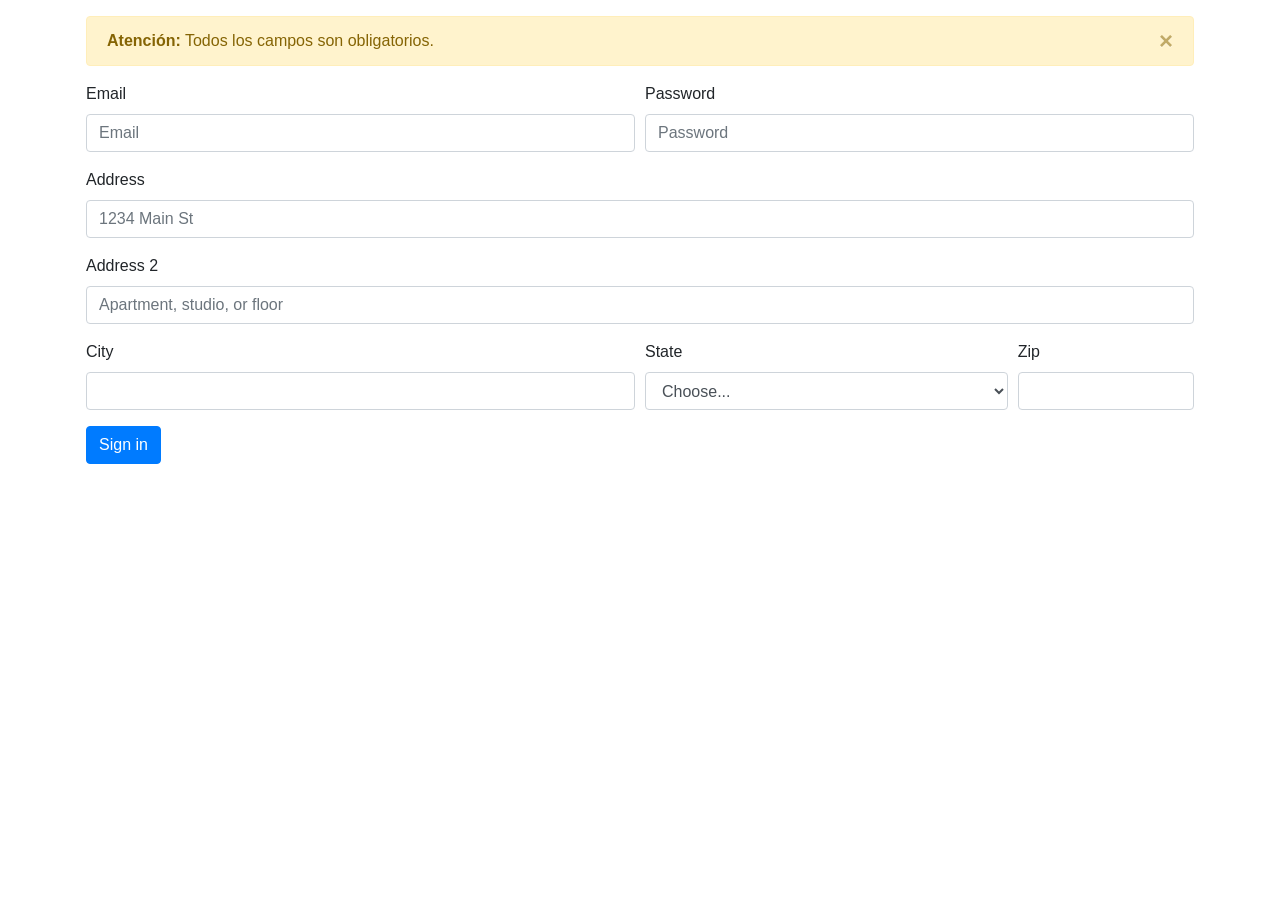
==== index.html @ d56a20a8 "Avances" ====
<!DOCTYPE html>
<html lang="es">
    <head>
        <!-- Bootstrap CSS -->
        <link href="assets/bootstrap/css/bootstrap.min.css" type="text/css" rel="stylesheet">
        <!-- Main CSS File -->
        <link href="assets/css/styles.css" type="text/css" rel="stylesheet">
        <!-- Charset definition -->
        <meta charset="UTF-8">
        <meta name="viewport" content="width=device-width, initial-scale=1.0">
        <!-- HTML page title -->
        <title>Miguel Estrada Murillo</title>
    </head>
    <body>
        <!-- Header of the page -->
        <header>
        </header>
        <!-- Content of the page -->
        <main class="mb-4"> 
            <section>
                <div class="container p-3">
                    <div class="alert alert-warning alert-dismissible fade show" role="alert">
                        <strong>Atención:</strong> Todos los campos son obligatorios.
                        <button type="button" class="close" data-dismiss="alert">
                            &times;
                        </button>
                    </div>
                    <form>
                        <div class="form-row">
                            <div class="form-group col-md-6">
                            <label for="inputEmail4">Email</label>
                            <input type="email" class="form-control" id="inputEmail4" placeholder="Email" required>
                            </div>
                            <div class="form-group col-md-6">
                            <label for="inputPassword4">Password</label>
                            <input type="password" class="form-control" id="inputPassword4" placeholder="Password">
                            </div>
                        </div>
                        <div class="form-group">
                            <label for="inputAddress">Address</label>
                            <input type="text" class="form-control" id="inputAddress" placeholder="1234 Main St" required>
                        </div>
                        <div class="form-group">
                            <label for="inputAddress2">Address 2</label>
                            <input type="text" class="form-control" id="inputAddress2" placeholder="Apartment, studio, or floor" required>
                        </div>
                        <div class="form-row">
                            <div class="form-group col-md-6">
                            <label for="inputCity">City</label>
                            <input type="text" class="form-control" id="inputCity" required>
                            </div>
                            <div class="form-group col-md-4">
                            <label for="inputState">State</label>
                            <select id="inputState" class="form-control" required>
                                <option selected>Choose...</option>
                                <option>...</option>
                            </select>
                            </div>
                            <div class="form-group col-md-2">
                            <label for="inputZip">Zip</label>
                            <input type="text" class="form-control" id="inputZip" required>
                            </div>
                        </div>
                        <button type="submit" class="btn btn-primary">Sign in</button>
                    </form>
                </div>
            </section>     
        </main>
        <!-- Footer of the page -->
        <footer>
        </footer>
        <script src="assets/jquery/jquery-4.0.0.min.js"></script>
        <script src="assets/bootstrap/js/bootstrap.bundle.min.js"></script>
    </body>
</html>
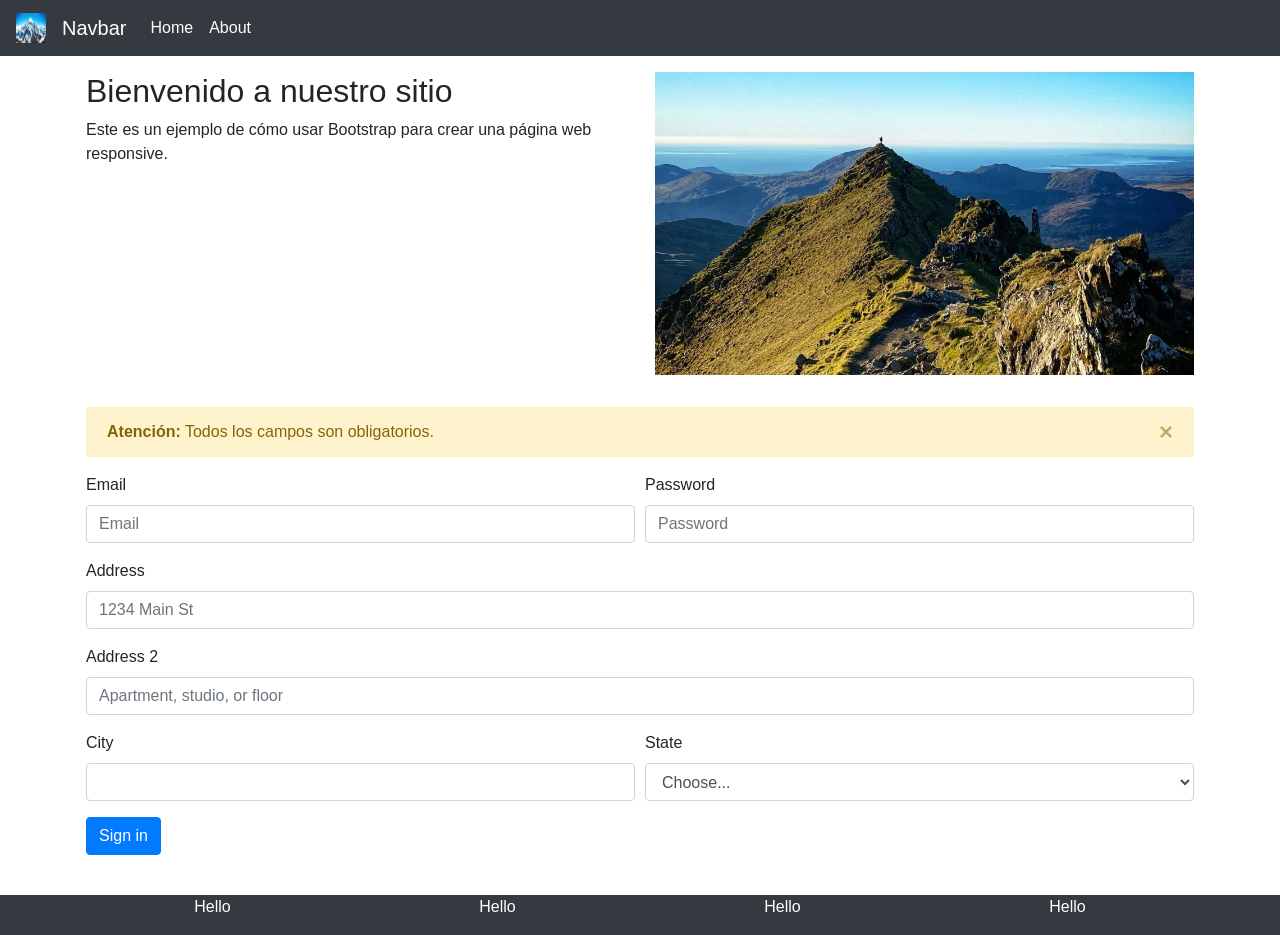
==== commit 9d5cfeb3: "Saving changes" ====
--- a/index.html
+++ b/index.html
@@ -14,9 +14,43 @@
     <body>
         <!-- Header of the page -->
         <header>
+            <nav class="navbar navbar-expand-lg navbar-dark bg-dark">
+                <a class="navbar-brand" href="#">
+                    <img src="assets/img/logo.jpg" width="30" height="30" class="d-inline-block align-top" alt="Logo">
+                </a>
+                <a class="navbar-brand" href="#">Navbar</a>
+
+                <button class="navbar-toggler" type="button" data-toggle="collapse" data-target="#navbarSupportedContent">
+                    <span class="navbar-toggler-icon"></span>
+                </button>
+
+                <div class="collapse navbar-collapse" id="navbarSupportedContent">
+                    <ul class="navbar-nav mr-auto">
+                        <li class="nav-item active">
+                            <a class="nav-link" href="index.html">Home</a>
+                        </li>
+                        <li class="nav-item active">
+                            <a class="nav-link" href="about.html">About</a>
+                        </li>
+                    </ul>
+                </div>
+            </nav>
         </header>
         <!-- Content of the page -->
         <main class="mb-4"> 
+            <section>
+                <div class="container p-3">
+                    <div class="row">
+                        <div class="col-md-6">
+                            <h2>Bienvenido a nuestro sitio</h2>
+                            <p>Este es un ejemplo de cómo usar Bootstrap para crear una página web responsive.</p>
+                        </div>
+                        <div class="col-md-6">
+                            <img src="assets/img/index.jpg" class="img-fluid"/>
+                        </div>
+                    </div>
+                </div>
+            </section>
             <section>
                 <div class="container p-3">
                     <div class="alert alert-warning alert-dismissible fade show" role="alert">
@@ -49,16 +83,12 @@
                             <label for="inputCity">City</label>
                             <input type="text" class="form-control" id="inputCity" required>
                             </div>
-                            <div class="form-group col-md-4">
+                            <div class="form-group col-md-6">
                             <label for="inputState">State</label>
                             <select id="inputState" class="form-control" required>
                                 <option selected>Choose...</option>
                                 <option>...</option>
                             </select>
-                            </div>
-                            <div class="form-group col-md-2">
-                            <label for="inputZip">Zip</label>
-                            <input type="text" class="form-control" id="inputZip" required>
                             </div>
                         </div>
                         <button type="submit" class="btn btn-primary">Sign in</button>
@@ -68,8 +98,29 @@
         </main>
         <!-- Footer of the page -->
         <footer>
+            <section class="bg-dark text-white">
+                <div class="container">
+                    <div class="row d-flex align-items-center justify-content-center text-center">
+                        <div class="col-md-3">
+                            <p>Hello</p>
+                        </div>
+                        <div class="col-md-3">
+                            <p>Hello</p>
+                        </div>
+                        <div class="col-md-3">
+                            <p>Hello</p>
+                        </div>
+                        <div class="col-md-3">
+                            <p>Hello</p>
+                        </div>
+                    </div>
+                </div>
+            </section>
         </footer>
-        <script src="assets/jquery/jquery-4.0.0.min.js"></script>
-        <script src="assets/bootstrap/js/bootstrap.bundle.min.js"></script>
+<!-- jQuery correcto -->
+<script src="assets/jquery/jquery-3.5.1.slim.min.js"></script>
+
+<!-- Bootstrap bundle (incluye Popper) -->
+<script src="assets/bootstrap/js/bootstrap.bundle.min.js"></script>
     </body>
 </html>
--- a/assets/css/styles.css
+++ b/assets/css/styles.css
@@ -0,0 +1,18 @@
+html, body {
+    height: 100%;
+    margin: 0;
+}
+
+body {
+    display: flex;
+    flex-direction: column;
+}
+
+main {
+    flex: 1; /* Empuja el footer hacia abajo */
+}
+
+header a {
+    color: white;
+    text-decoration: none;
+}
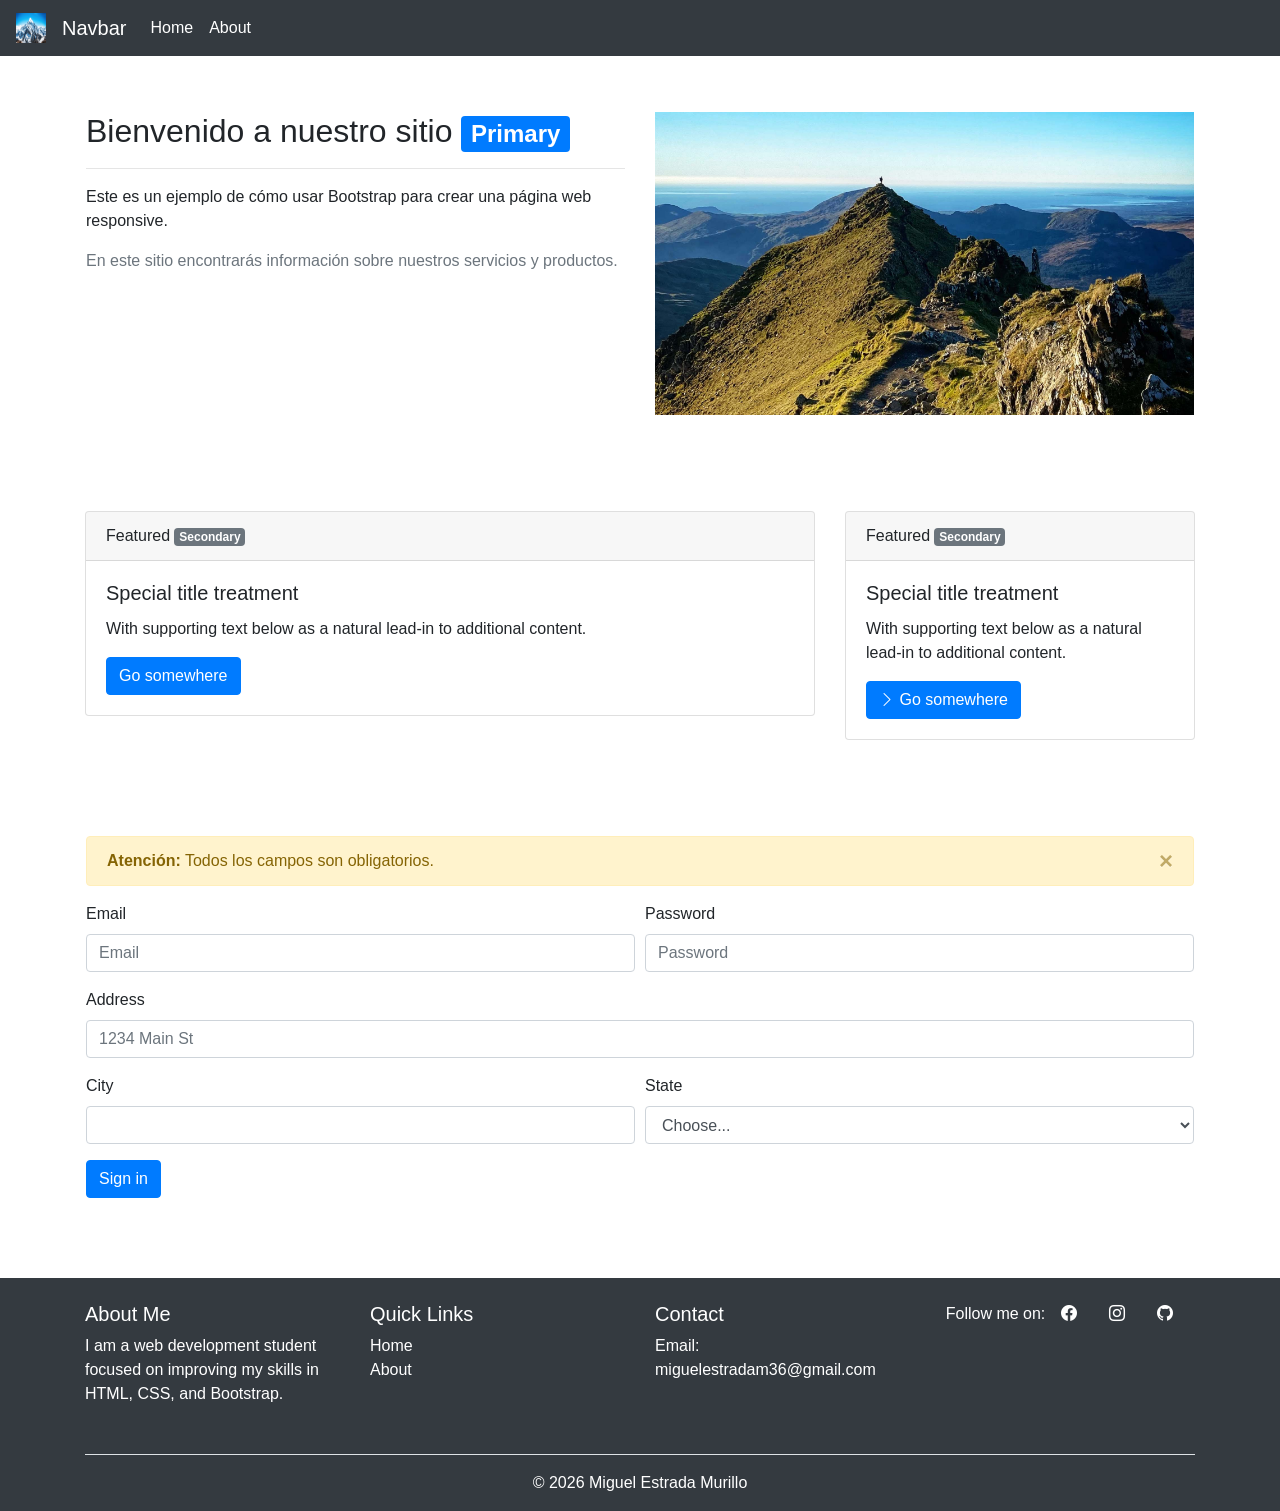
==== commit e4418302: "Avances" ====
--- a/index.html
+++ b/index.html
@@ -3,6 +3,7 @@
     <head>
         <!-- Bootstrap CSS -->
         <link href="assets/bootstrap/css/bootstrap.min.css" type="text/css" rel="stylesheet">
+        <link href="assets/bootstrap/icons/bootstrap-icons.min.css" type="text/css" rel="stylesheet">
         <!-- Main CSS File -->
         <link href="assets/css/styles.css" type="text/css" rel="stylesheet">
         <!-- Charset definition -->
@@ -37,16 +38,48 @@
             </nav>
         </header>
         <!-- Content of the page -->
-        <main class="mb-4"> 
+        <main class="mb-4">
             <section>
                 <div class="container p-3">
                     <div class="row">
                         <div class="col-md-6">
-                            <h2>Bienvenido a nuestro sitio</h2>
+                            <h2>Bienvenido a nuestro sitio <span class="badge badge-primary">Primary</span></h2>
+                            <hr/>
                             <p>Este es un ejemplo de cómo usar Bootstrap para crear una página web responsive.</p>
+                            <p class="text-muted">En este sitio encontrarás información sobre nuestros servicios y productos.</p>
                         </div>
                         <div class="col-md-6">
                             <img src="assets/img/index.jpg" class="img-fluid"/>
+                        </div>
+                    </div>
+                </div>
+            </section> 
+            <section>
+                <div class="container">
+                    <div class="row">
+                        <div class="col-md-8">
+                            <div class="card">
+                                <div class="card-header">
+                                    Featured <span class="badge badge-secondary">Secondary</span>
+                                </div>
+                                <div class="card-body">
+                                    <h5 class="card-title">Special title treatment</h5>
+                                    <p class="card-text">With supporting text below as a natural lead-in to additional content.</p>
+                                    <a href="#" class="btn btn-primary">Go somewhere</a>
+                                </div>
+                            </div>
+                        </div>
+                        <div class="col-md-4">
+                            <div class="card">
+                                <div class="card-header">
+                                    Featured <span class="badge badge-secondary">Secondary</span>
+                                </div>
+                                <div class="card-body">
+                                    <h5 class="card-title">Special title treatment</h5>
+                                    <p class="card-text">With supporting text below as a natural lead-in to additional content.</p>
+                                    <a href="#" class="btn btn-primary"><i class="bi bi-chevron-right"></i> Go somewhere</a>
+                                </div>
+                            </div>
                         </div>
                     </div>
                 </div>
@@ -74,10 +107,6 @@
                             <label for="inputAddress">Address</label>
                             <input type="text" class="form-control" id="inputAddress" placeholder="1234 Main St" required>
                         </div>
-                        <div class="form-group">
-                            <label for="inputAddress2">Address 2</label>
-                            <input type="text" class="form-control" id="inputAddress2" placeholder="Apartment, studio, or floor" required>
-                        </div>
                         <div class="form-row">
                             <div class="form-group col-md-6">
                             <label for="inputCity">City</label>
@@ -98,29 +127,56 @@
         </main>
         <!-- Footer of the page -->
         <footer>
-            <section class="bg-dark text-white">
+            <section class="bg-dark text-white pt-4 pb-3">
                 <div class="container">
-                    <div class="row d-flex align-items-center justify-content-center text-center">
-                        <div class="col-md-3">
-                            <p>Hello</p>
+                    <div class="row text-center text-md-left">
+
+                        <!-- About -->
+                        <div class="col-md-3 mb-3">
+                            <h5>About Me</h5>
+                            <p>
+                                I am a web development student focused on improving my skills in HTML, CSS, and Bootstrap.
+                            </p>
                         </div>
-                        <div class="col-md-3">
-                            <p>Hello</p>
+
+                        <!-- Links -->
+                        <div class="col-md-3 mb-3">
+                            <h5>Quick Links</h5>
+                            <ul class="list-unstyled">
+                                <li><a href="index.html" class="text-white">Home</a></li>
+                                <li><a href="about.html" class="text-white">About</a></li>
+                            </ul>
                         </div>
-                        <div class="col-md-3">
-                            <p>Hello</p>
+
+                        <!-- Contact -->
+                        <div class="col-md-3 mb-3">
+                            <h5>Contact</h5>
+                            <p>Email: miguelestradam36@gmail.com</p>
                         </div>
-                        <div class="col-md-3">
-                            <p>Hello</p>
+
+                        <!-- Social -->
+                        <div class="col-md-3 mb-3">
+                                <div class="d-flex justify-content-center">
+                                    <p>Follow me on:</p>
+                                    <a href="#" class="text-white mx-3"><i class="bi bi-facebook"></i></a>
+                                    <a href="#" class="text-white mx-3"><i class="bi bi-instagram"></i></a>
+                                    <a href="#" class="text-white mx-3"><i class="bi bi-github"></i></a>
+                                </div>
                         </div>
+
+                    </div>
+
+                    <!-- Bottom line -->
+                    <div class="text-center mt-3 border-top pt-3">
+                        <p class="mb-0">© 2026 Miguel Estrada Murillo</p>
                     </div>
                 </div>
             </section>
         </footer>
-<!-- jQuery correcto -->
-<script src="assets/jquery/jquery-3.5.1.slim.min.js"></script>
+        <!-- jQuery correcto -->
+        <script src="assets/jquery/jquery-3.5.1.slim.min.js"></script>
 
-<!-- Bootstrap bundle (incluye Popper) -->
-<script src="assets/bootstrap/js/bootstrap.bundle.min.js"></script>
+        <!-- Bootstrap bundle (incluye Popper) -->
+        <script src="assets/bootstrap/js/bootstrap.bundle.min.js"></script>
     </body>
 </html>
--- a/assets/css/styles.css
+++ b/assets/css/styles.css
@@ -12,7 +12,12 @@
     flex: 1; /* Empuja el footer hacia abajo */
 }
 
+main section{
+    padding-top: 40px;
+    padding-bottom: 40px;
+}
+
 header a {
     color: white;
     text-decoration: none;
-}+}
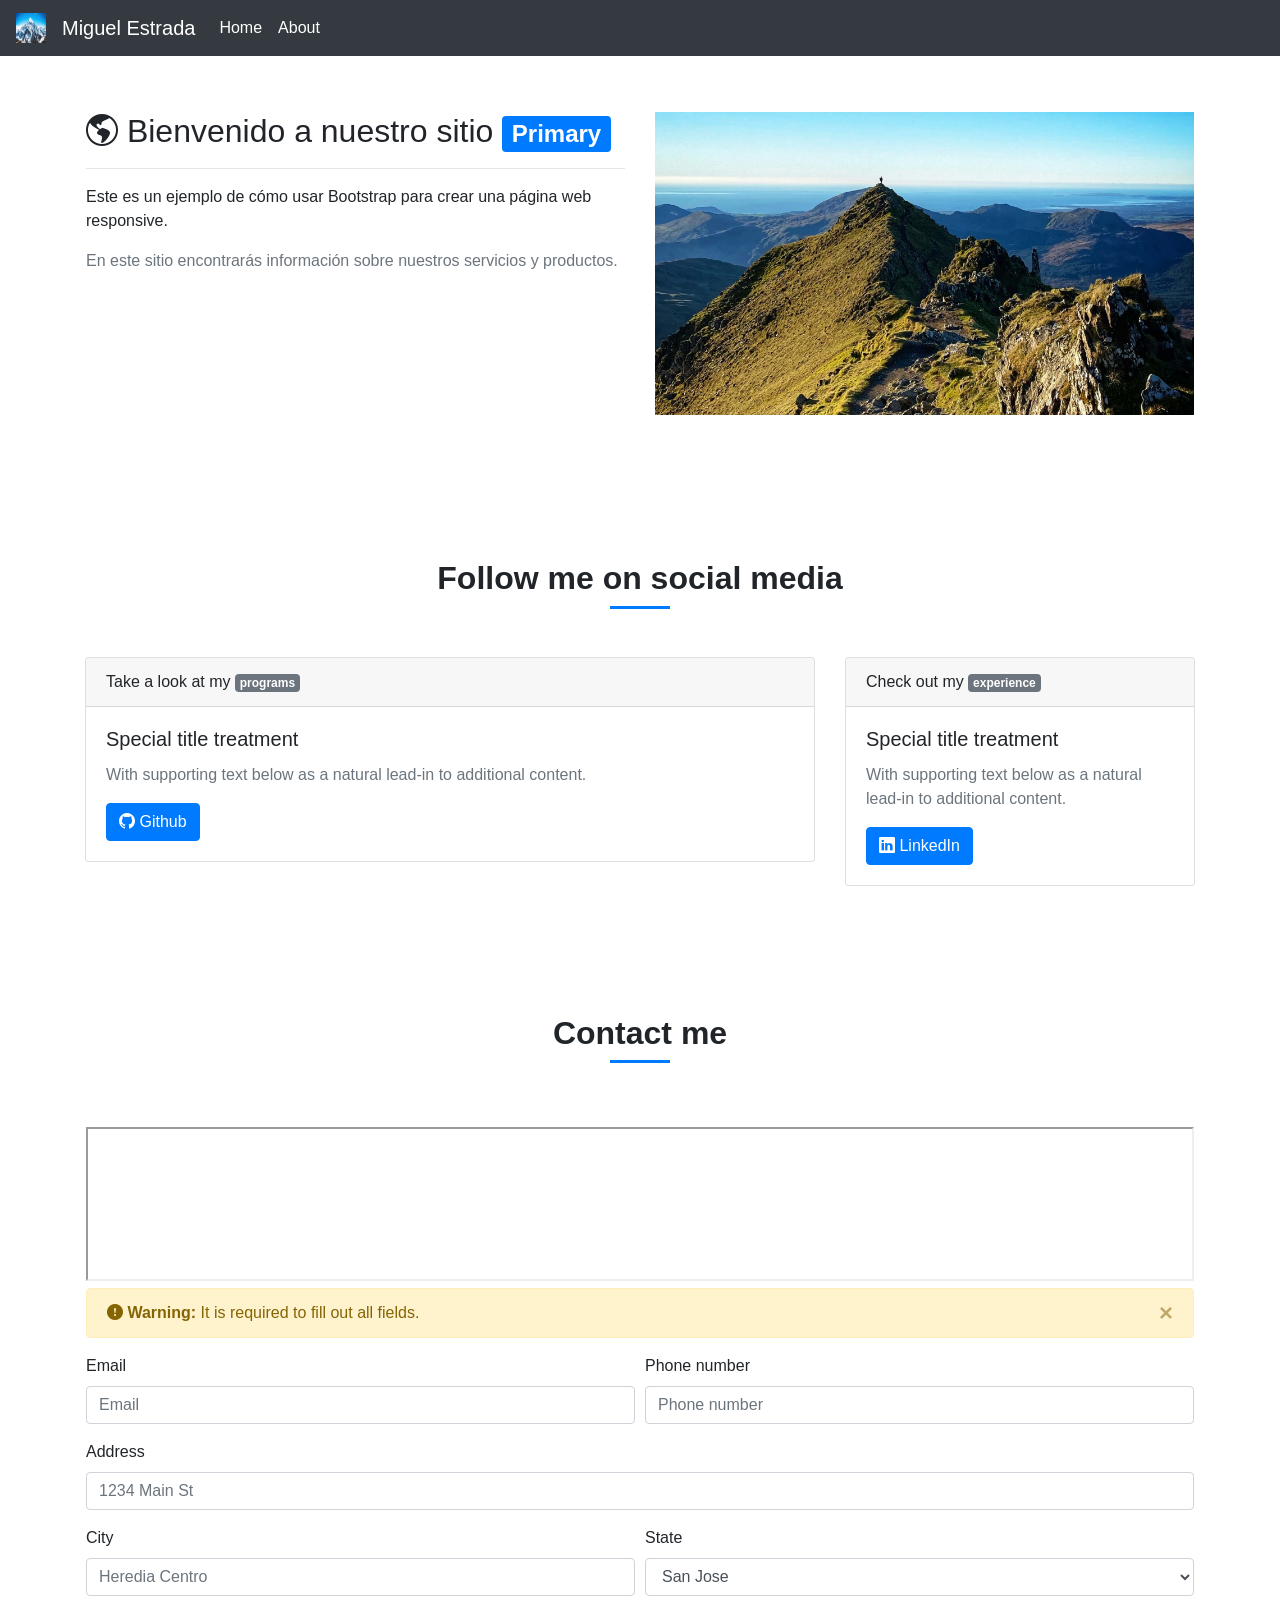
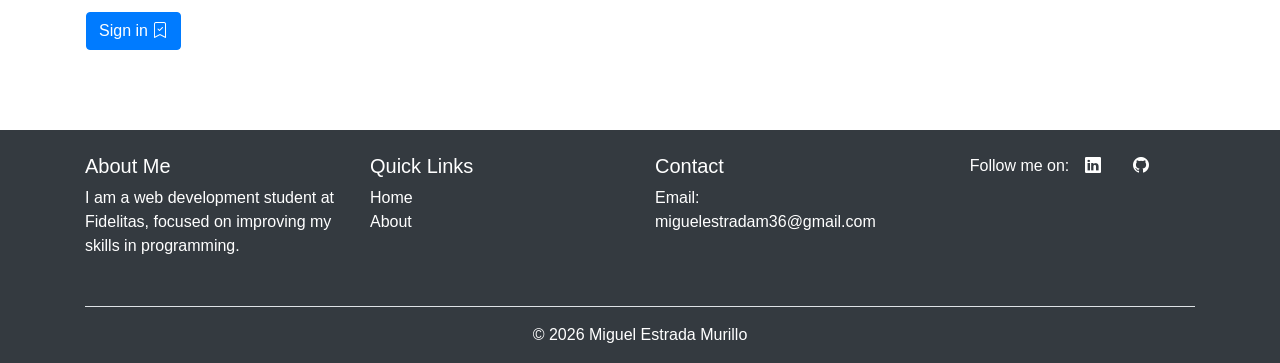
==== commit aace5de9: "Avances" ====
--- a/index.html
+++ b/index.html
@@ -1,6 +1,7 @@
 <!DOCTYPE html>
 <html lang="es">
     <head>
+        <link rel="icon" href="assets/img/logo.jpg" type="image/jpeg">
         <!-- Bootstrap CSS -->
         <link href="assets/bootstrap/css/bootstrap.min.css" type="text/css" rel="stylesheet">
         <link href="assets/bootstrap/icons/bootstrap-icons.min.css" type="text/css" rel="stylesheet">
@@ -19,7 +20,7 @@
                 <a class="navbar-brand" href="#">
                     <img src="assets/img/logo.jpg" width="30" height="30" class="d-inline-block align-top" alt="Logo">
                 </a>
-                <a class="navbar-brand" href="#">Navbar</a>
+                <a class="navbar-brand" href="#">Miguel Estrada</a>
 
                 <button class="navbar-toggler" type="button" data-toggle="collapse" data-target="#navbarSupportedContent">
                     <span class="navbar-toggler-icon"></span>
@@ -43,41 +44,45 @@
                 <div class="container p-3">
                     <div class="row">
                         <div class="col-md-6">
-                            <h2>Bienvenido a nuestro sitio <span class="badge badge-primary">Primary</span></h2>
+                            <h2><i class="bi bi-globe-americas"></i> Bienvenido a nuestro sitio <span class="badge badge-primary">Primary</span></h2>
                             <hr/>
                             <p>Este es un ejemplo de cómo usar Bootstrap para crear una página web responsive.</p>
                             <p class="text-muted">En este sitio encontrarás información sobre nuestros servicios y productos.</p>
                         </div>
                         <div class="col-md-6">
-                            <img src="assets/img/index.jpg" class="img-fluid"/>
+                            <img src="assets/img/index.jpg" class="img-fluid w-100"/>
                         </div>
                     </div>
                 </div>
             </section> 
             <section>
+                <div class="container text-center my-5">
+                    <h2 class="font-weight-bold">Follow me on social media</h2>
+                    <div class="mx-auto bg-primary" style="width: 60px; height: 3px;"></div>
+                </div>
                 <div class="container">
                     <div class="row">
                         <div class="col-md-8">
                             <div class="card">
                                 <div class="card-header">
-                                    Featured <span class="badge badge-secondary">Secondary</span>
+                                    Take a look at my <span class="badge badge-secondary">programs</span>
                                 </div>
                                 <div class="card-body">
                                     <h5 class="card-title">Special title treatment</h5>
-                                    <p class="card-text">With supporting text below as a natural lead-in to additional content.</p>
-                                    <a href="#" class="btn btn-primary">Go somewhere</a>
+                                    <p class="card-text text-secondary">With supporting text below as a natural lead-in to additional content.</p>
+                                    <a href="#" class="btn btn-primary"> <i class="bi bi-github"></i> Github</a>
                                 </div>
                             </div>
                         </div>
                         <div class="col-md-4">
                             <div class="card">
                                 <div class="card-header">
-                                    Featured <span class="badge badge-secondary">Secondary</span>
+                                    Check out my <span class="badge badge-secondary">experience</span>
                                 </div>
                                 <div class="card-body">
                                     <h5 class="card-title">Special title treatment</h5>
-                                    <p class="card-text">With supporting text below as a natural lead-in to additional content.</p>
-                                    <a href="#" class="btn btn-primary"><i class="bi bi-chevron-right"></i> Go somewhere</a>
+                                    <p class="card-text text-secondary">With supporting text below as a natural lead-in to additional content.</p>
+                                    <a href="#" class="btn btn-primary"> <i class="bi bi-linkedin"></i> LinkedIn</a>
                                 </div>
                             </div>
                         </div>
@@ -85,9 +90,18 @@
                 </div>
             </section>
             <section>
+                <div class="container text-center my-5">
+                    <h2 class="font-weight-bold">Contact me</h2>
+                    <div class="mx-auto bg-primary" style="width: 60px; height: 3px;"></div>
+                </div>
                 <div class="container p-3">
+                    <div class="row">
+                        <div class="col-md-12">
+                            <iframe class="img-fluid w-100" src="https://www.google.com/maps/embed?pb=!1m18!1m12!1m3!1d3929.215964110916!2d-84.12446647275355!3d9.99901177304726!2m3!1f0!2f0!3f0!3m2!1i1024!2i768!4f13.1!3m3!1m2!1s0x8fa0faddaded66bd%3A0x2527e99d1a1e0bdf!2sHeredia!5e0!3m2!1ses!2scr!4v1776460522526!5m2!1ses!2scr" allowfullscreen="" loading="lazy" referrerpolicy="no-referrer-when-downgrade"></iframe>
+                        </div>
+                    </div>
                     <div class="alert alert-warning alert-dismissible fade show" role="alert">
-                        <strong>Atención:</strong> Todos los campos son obligatorios.
+                        <strong><i class="bi bi-exclamation-circle-fill"></i> Warning:</strong> It is required to fill out all fields.
                         <button type="button" class="close" data-dismiss="alert">
                             &times;
                         </button>
@@ -99,8 +113,8 @@
                             <input type="email" class="form-control" id="inputEmail4" placeholder="Email" required>
                             </div>
                             <div class="form-group col-md-6">
-                            <label for="inputPassword4">Password</label>
-                            <input type="password" class="form-control" id="inputPassword4" placeholder="Password">
+                            <label for="inputPassword4">Phone number</label>
+                            <input type="text" class="form-control" id="inputPassword4" placeholder="Phone number" required>
                             </div>
                         </div>
                         <div class="form-group">
@@ -110,17 +124,22 @@
                         <div class="form-row">
                             <div class="form-group col-md-6">
                             <label for="inputCity">City</label>
-                            <input type="text" class="form-control" id="inputCity" required>
+                            <input type="text" class="form-control" id="inputCity" placeholder="Heredia Centro" required>
                             </div>
                             <div class="form-group col-md-6">
                             <label for="inputState">State</label>
                             <select id="inputState" class="form-control" required>
-                                <option selected>Choose...</option>
-                                <option>...</option>
+                                <option selected>San Jose</option>
+                                <option>Alajuela</option>
+                                <option>Cartago</option>
+                                <option>Heredia</option>
+                                <option>Guanacaste</option>
+                                <option>Puntarenas</option> 
+                                <option>Limón</option>
                             </select>
                             </div>
                         </div>
-                        <button type="submit" class="btn btn-primary">Sign in</button>
+                        <button type="submit" class="btn btn-primary">Sign in <i class="bi bi-bookmark-check"></i></button>
                     </form>
                 </div>
             </section>     
@@ -135,7 +154,7 @@
                         <div class="col-md-3 mb-3">
                             <h5>About Me</h5>
                             <p>
-                                I am a web development student focused on improving my skills in HTML, CSS, and Bootstrap.
+                                I am a web development student at Fidelitas, focused on improving my skills in programming.
                             </p>
                         </div>
 
@@ -158,8 +177,7 @@
                         <div class="col-md-3 mb-3">
                                 <div class="d-flex justify-content-center">
                                     <p>Follow me on:</p>
-                                    <a href="#" class="text-white mx-3"><i class="bi bi-facebook"></i></a>
-                                    <a href="#" class="text-white mx-3"><i class="bi bi-instagram"></i></a>
+                                    <a href="#" class="text-white mx-3"><i class="bi bi-linkedin"></i></a>
                                     <a href="#" class="text-white mx-3"><i class="bi bi-github"></i></a>
                                 </div>
                         </div>
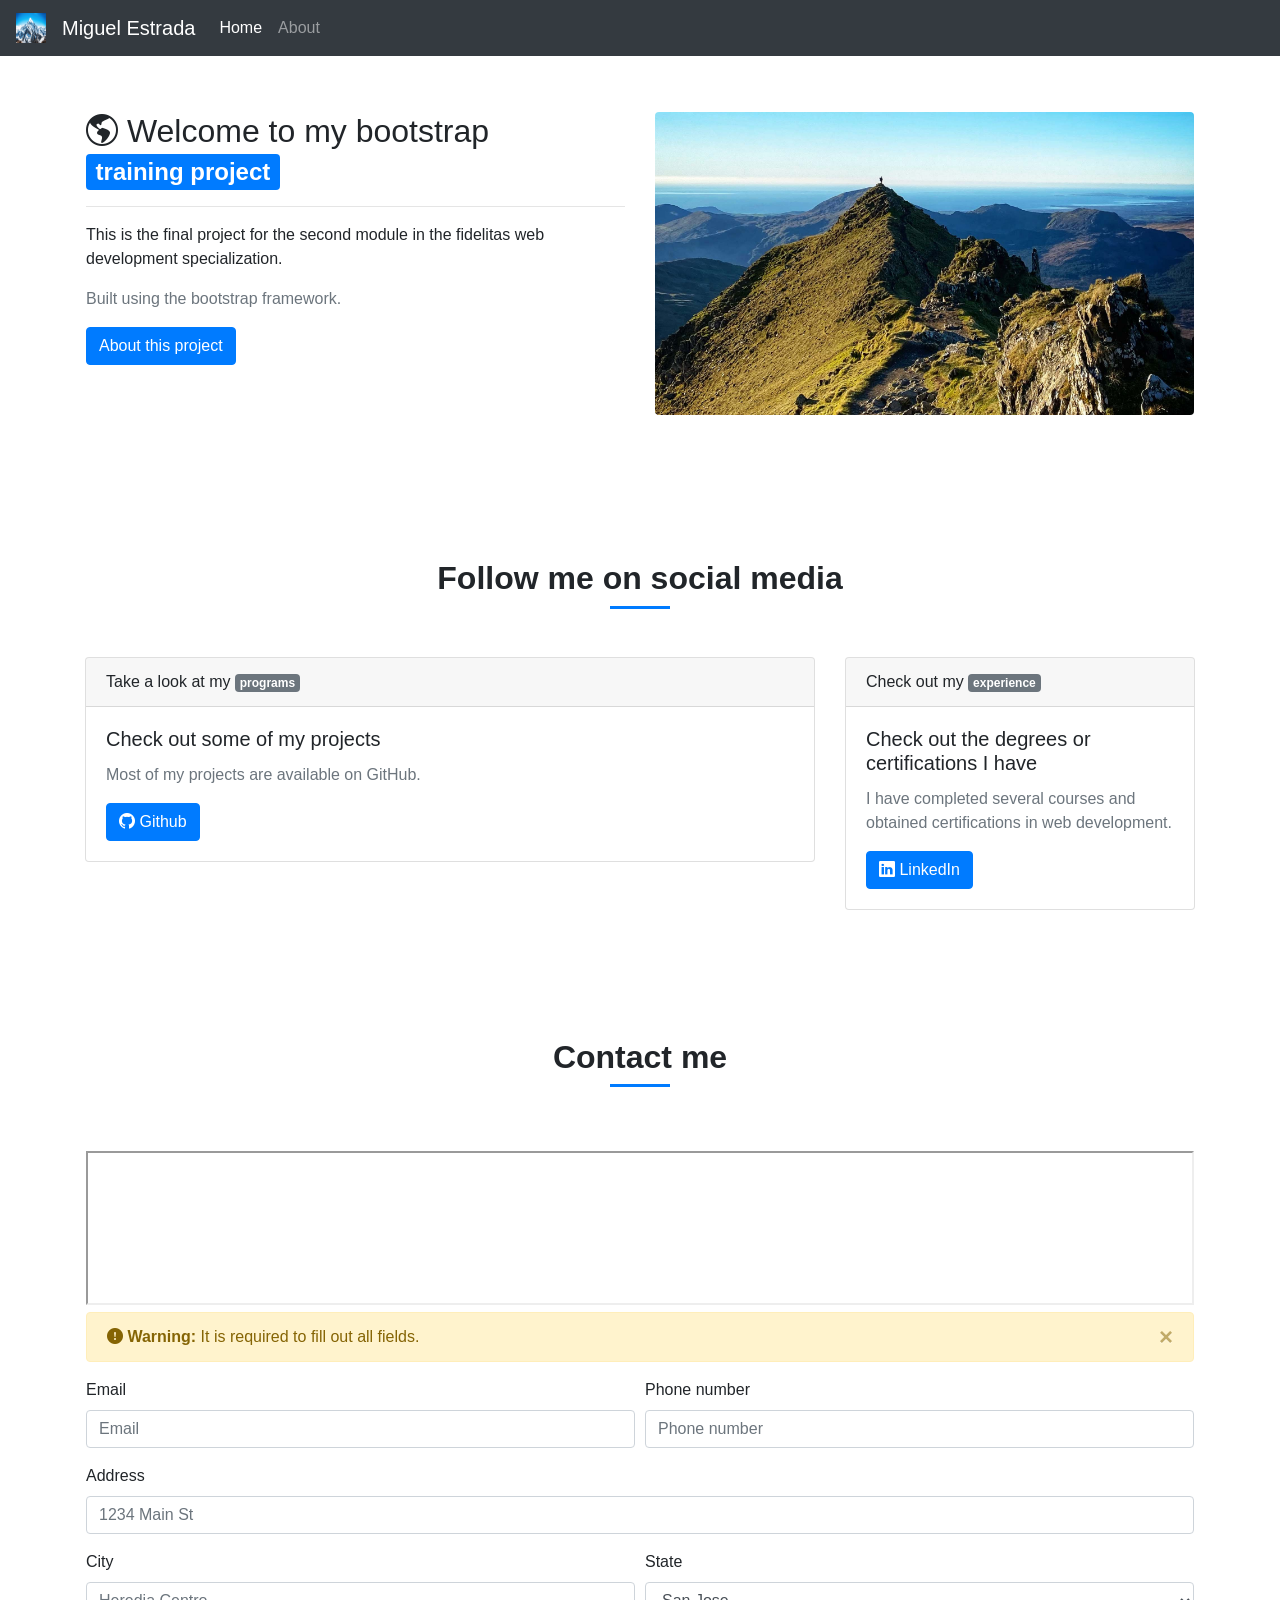
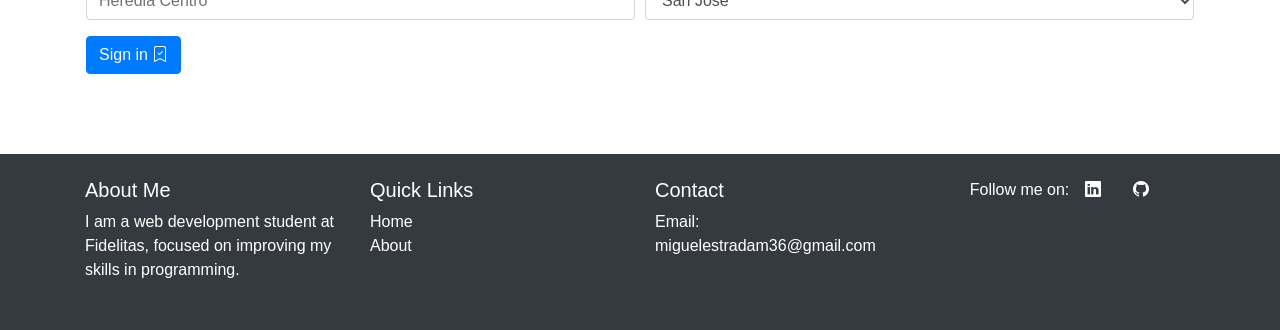
==== commit 362be44a: "Almost done" ====
--- a/index.html
+++ b/index.html
@@ -17,10 +17,10 @@
         <!-- Header of the page -->
         <header>
             <nav class="navbar navbar-expand-lg navbar-dark bg-dark">
-                <a class="navbar-brand" href="#">
+                <a class="navbar-brand" href="index.html">
                     <img src="assets/img/logo.jpg" width="30" height="30" class="d-inline-block align-top" alt="Logo">
                 </a>
-                <a class="navbar-brand" href="#">Miguel Estrada</a>
+                <a class="navbar-brand" href="index.html">Miguel Estrada</a>
 
                 <button class="navbar-toggler" type="button" data-toggle="collapse" data-target="#navbarSupportedContent">
                     <span class="navbar-toggler-icon"></span>
@@ -31,7 +31,7 @@
                         <li class="nav-item active">
                             <a class="nav-link" href="index.html">Home</a>
                         </li>
-                        <li class="nav-item active">
+                        <li class="nav-item">
                             <a class="nav-link" href="about.html">About</a>
                         </li>
                     </ul>
@@ -44,13 +44,14 @@
                 <div class="container p-3">
                     <div class="row">
                         <div class="col-md-6">
-                            <h2><i class="bi bi-globe-americas"></i> Bienvenido a nuestro sitio <span class="badge badge-primary">Primary</span></h2>
+                            <h2><i class="bi bi-globe-americas"></i> Welcome to my bootstrap <span class="badge badge-primary">training project</span></h2>
                             <hr/>
-                            <p>Este es un ejemplo de cómo usar Bootstrap para crear una página web responsive.</p>
-                            <p class="text-muted">En este sitio encontrarás información sobre nuestros servicios y productos.</p>
+                            <p>This is the final project for the second module in the fidelitas web development specialization.</p>
+                            <p class="text-muted">Built using the bootstrap framework.</p>
+                            <a href="about.html" class="btn btn-primary">About this project</a>
                         </div>
                         <div class="col-md-6">
-                            <img src="assets/img/index.jpg" class="img-fluid w-100"/>
+                            <img src="assets/img/index.jpg" class="img-fluid w-100 rounded"/>
                         </div>
                     </div>
                 </div>
@@ -68,9 +69,9 @@
                                     Take a look at my <span class="badge badge-secondary">programs</span>
                                 </div>
                                 <div class="card-body">
-                                    <h5 class="card-title">Special title treatment</h5>
-                                    <p class="card-text text-secondary">With supporting text below as a natural lead-in to additional content.</p>
-                                    <a href="#" class="btn btn-primary"> <i class="bi bi-github"></i> Github</a>
+                                    <h5 class="card-title">Check out some of my projects</h5>
+                                    <p class="card-text text-secondary">Most of my projects are available on GitHub.</p>
+                                    <a href="https://github.com/miguelestradam3" class="btn btn-primary"> <i class="bi bi-github"></i> Github</a>
                                 </div>
                             </div>
                         </div>
@@ -80,9 +81,9 @@
                                     Check out my <span class="badge badge-secondary">experience</span>
                                 </div>
                                 <div class="card-body">
-                                    <h5 class="card-title">Special title treatment</h5>
-                                    <p class="card-text text-secondary">With supporting text below as a natural lead-in to additional content.</p>
-                                    <a href="#" class="btn btn-primary"> <i class="bi bi-linkedin"></i> LinkedIn</a>
+                                    <h5 class="card-title">Check out the degrees or certifications I have</h5>
+                                    <p class="card-text text-secondary">I have completed several courses and obtained certifications in web development.</p>
+                                    <a href="https://www.linkedin.com/in/miguel-estrada-46ba46367/" class="btn btn-primary"> <i class="bi bi-linkedin"></i> LinkedIn</a>
                                 </div>
                             </div>
                         </div>
@@ -96,7 +97,7 @@
                 </div>
                 <div class="container p-3">
                     <div class="row">
-                        <div class="col-md-12">
+                        <div class="col-md-12 w-100">
                             <iframe class="img-fluid w-100" src="https://www.google.com/maps/embed?pb=!1m18!1m12!1m3!1d3929.215964110916!2d-84.12446647275355!3d9.99901177304726!2m3!1f0!2f0!3f0!3m2!1i1024!2i768!4f13.1!3m3!1m2!1s0x8fa0faddaded66bd%3A0x2527e99d1a1e0bdf!2sHeredia!5e0!3m2!1ses!2scr!4v1776460522526!5m2!1ses!2scr" allowfullscreen="" loading="lazy" referrerpolicy="no-referrer-when-downgrade"></iframe>
                         </div>
                     </div>
@@ -183,11 +184,6 @@
                         </div>
 
                     </div>
-
-                    <!-- Bottom line -->
-                    <div class="text-center mt-3 border-top pt-3">
-                        <p class="mb-0">© 2026 Miguel Estrada Murillo</p>
-                    </div>
                 </div>
             </section>
         </footer>
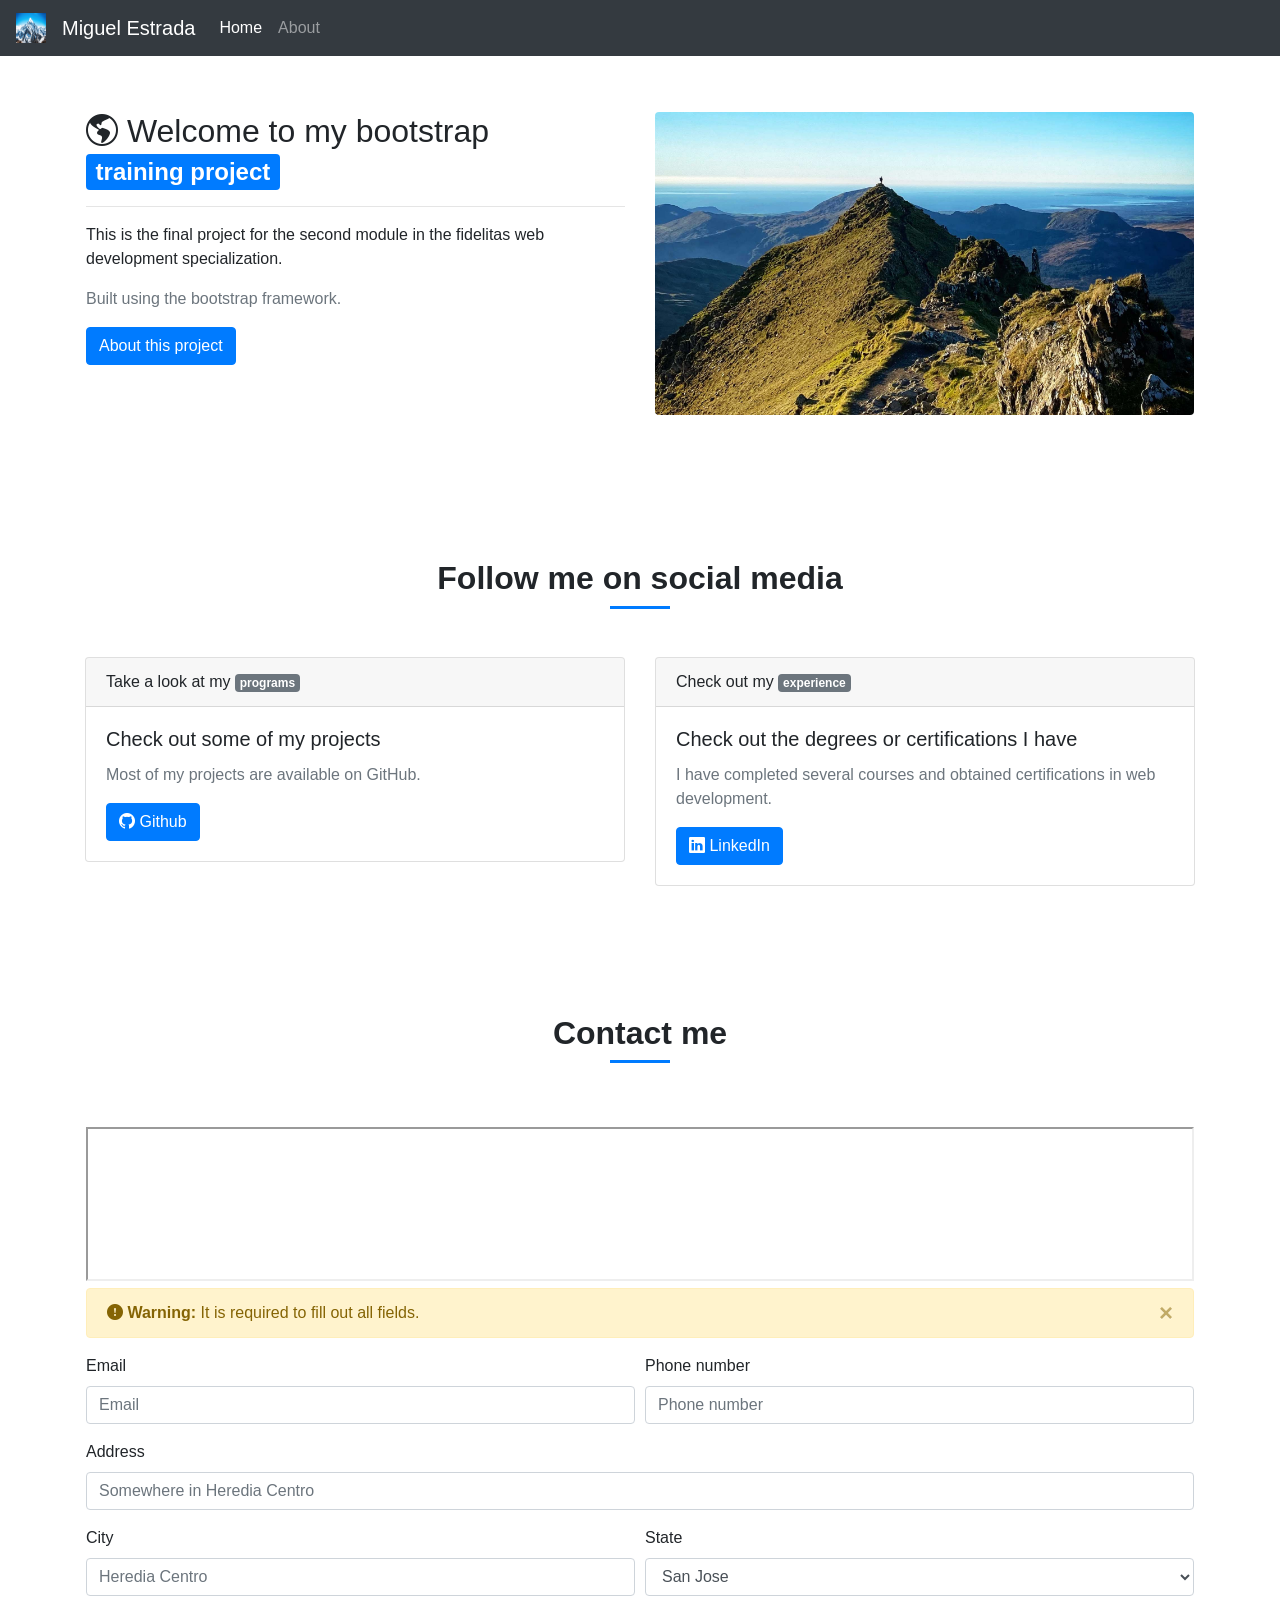
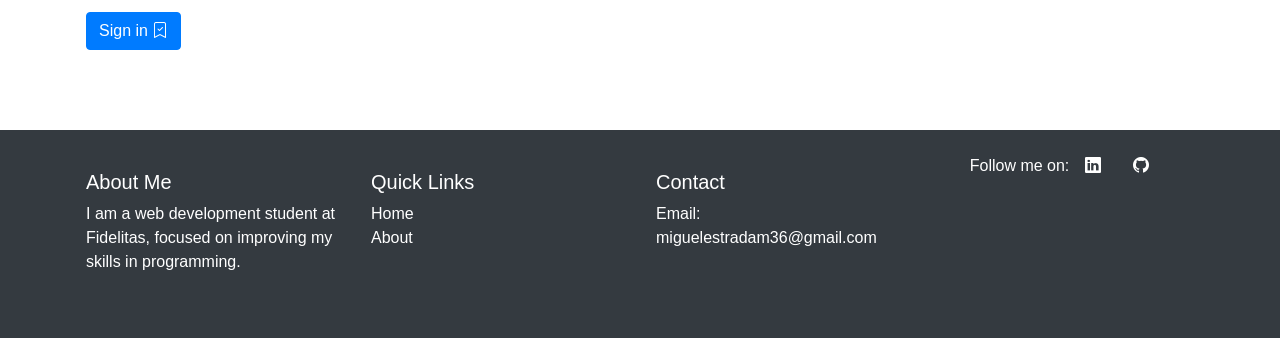
==== commit 870371eb: "Finished" ====
--- a/index.html
+++ b/index.html
@@ -58,12 +58,16 @@
             </section> 
             <section>
                 <div class="container text-center my-5">
-                    <h2 class="font-weight-bold">Follow me on social media</h2>
-                    <div class="mx-auto bg-primary" style="width: 60px; height: 3px;"></div>
+                    <div class="row">
+                        <div class="col-md-12">
+                            <h2 class="font-weight-bold">Follow me on social media</h2>
+                            <div class="mx-auto bg-primary" style="width: 60px; height: 3px;"></div>
+                        </div>
+                    </div>
                 </div>
                 <div class="container">
                     <div class="row">
-                        <div class="col-md-8">
+                        <div class="col-md-6">
                             <div class="card">
                                 <div class="card-header">
                                     Take a look at my <span class="badge badge-secondary">programs</span>
@@ -75,7 +79,7 @@
                                 </div>
                             </div>
                         </div>
-                        <div class="col-md-4">
+                        <div class="col-md-6">
                             <div class="card">
                                 <div class="card-header">
                                     Check out my <span class="badge badge-secondary">experience</span>
@@ -96,52 +100,60 @@
                     <div class="mx-auto bg-primary" style="width: 60px; height: 3px;"></div>
                 </div>
                 <div class="container p-3">
+
                     <div class="row">
                         <div class="col-md-12 w-100">
                             <iframe class="img-fluid w-100" src="https://www.google.com/maps/embed?pb=!1m18!1m12!1m3!1d3929.215964110916!2d-84.12446647275355!3d9.99901177304726!2m3!1f0!2f0!3f0!3m2!1i1024!2i768!4f13.1!3m3!1m2!1s0x8fa0faddaded66bd%3A0x2527e99d1a1e0bdf!2sHeredia!5e0!3m2!1ses!2scr!4v1776460522526!5m2!1ses!2scr" allowfullscreen="" loading="lazy" referrerpolicy="no-referrer-when-downgrade"></iframe>
                         </div>
                     </div>
-                    <div class="alert alert-warning alert-dismissible fade show" role="alert">
-                        <strong><i class="bi bi-exclamation-circle-fill"></i> Warning:</strong> It is required to fill out all fields.
-                        <button type="button" class="close" data-dismiss="alert">
-                            &times;
-                        </button>
-                    </div>
-                    <form>
-                        <div class="form-row">
-                            <div class="form-group col-md-6">
-                            <label for="inputEmail4">Email</label>
-                            <input type="email" class="form-control" id="inputEmail4" placeholder="Email" required>
+
+                    <div class="row">
+                        <div class="col-md-12">
+                            <div class="alert alert-warning alert-dismissible fade show" role="alert">
+                                <strong><i class="bi bi-exclamation-circle-fill"></i> Warning:</strong> It is required to fill out all fields.
+                                <button type="button" class="close" data-dismiss="alert">
+                                    &times;
+                                </button>
                             </div>
-                            <div class="form-group col-md-6">
-                            <label for="inputPassword4">Phone number</label>
-                            <input type="text" class="form-control" id="inputPassword4" placeholder="Phone number" required>
-                            </div>
-                        </div>
-                        <div class="form-group">
-                            <label for="inputAddress">Address</label>
-                            <input type="text" class="form-control" id="inputAddress" placeholder="1234 Main St" required>
-                        </div>
-                        <div class="form-row">
-                            <div class="form-group col-md-6">
-                            <label for="inputCity">City</label>
-                            <input type="text" class="form-control" id="inputCity" placeholder="Heredia Centro" required>
-                            </div>
-                            <div class="form-group col-md-6">
-                            <label for="inputState">State</label>
-                            <select id="inputState" class="form-control" required>
-                                <option selected>San Jose</option>
-                                <option>Alajuela</option>
-                                <option>Cartago</option>
-                                <option>Heredia</option>
-                                <option>Guanacaste</option>
-                                <option>Puntarenas</option> 
-                                <option>Limón</option>
-                            </select>
-                            </div>
-                        </div>
-                        <button type="submit" class="btn btn-primary">Sign in <i class="bi bi-bookmark-check"></i></button>
-                    </form>
+                        </div>
+                        <div class="col-md-12">
+                            <form>
+                                <div class="form-row">
+                                    <div class="form-group col-md-6">
+                                    <label for="inputEmail4">Email</label>
+                                    <input type="email" class="form-control" name="inputEmail4" id="inputEmail4" placeholder="Email" required>
+                                    </div>
+                                    <div class="form-group col-md-6">
+                                    <label for="inputPassword4">Phone number</label>
+                                    <input type="text" class="form-control" name="inputPassword4" id="inputPassword4" placeholder="Phone number" required>
+                                    </div>
+                                </div>
+                                <div class="form-group">
+                                    <label for="inputAddress">Address</label>
+                                    <input type="text" class="form-control" name="inputAddress" id="inputAddress" placeholder="Somewhere in Heredia Centro" required>
+                                </div>
+                                <div class="form-row">
+                                    <div class="form-group col-md-6">
+                                    <label for="inputCity">City</label>
+                                    <input type="text" class="form-control" name="inputCity" id="inputCity" placeholder="Heredia Centro" required>
+                                    </div>
+                                    <div class="form-group col-md-6">
+                                    <label for="inputState">State</label>
+                                    <select id="inputState" class="form-control" name="inputState" required>
+                                        <option selected>San Jose</option>
+                                        <option>Alajuela</option>
+                                        <option>Cartago</option>
+                                        <option>Heredia</option>
+                                        <option>Guanacaste</option>
+                                        <option>Puntarenas</option> 
+                                        <option>Limón</option>
+                                    </select>
+                                    </div>
+                                </div>
+                                <button type="submit" class="btn btn-primary">Sign in <i class="bi bi-bookmark-check"></i></button>
+                            </form>
+                        </div>
+                    </div>
                 </div>
             </section>     
         </main>
@@ -152,7 +164,7 @@
                     <div class="row text-center text-md-left">
 
                         <!-- About -->
-                        <div class="col-md-3 mb-3">
+                        <div class="col-md-3 mb-3 p-3">
                             <h5>About Me</h5>
                             <p>
                                 I am a web development student at Fidelitas, focused on improving my skills in programming.
@@ -160,7 +172,7 @@
                         </div>
 
                         <!-- Links -->
-                        <div class="col-md-3 mb-3">
+                        <div class="col-md-3 mb-3 p-3">
                             <h5>Quick Links</h5>
                             <ul class="list-unstyled">
                                 <li><a href="index.html" class="text-white">Home</a></li>
@@ -169,7 +181,7 @@
                         </div>
 
                         <!-- Contact -->
-                        <div class="col-md-3 mb-3">
+                        <div class="col-md-3 mb-3 p-3">
                             <h5>Contact</h5>
                             <p>Email: miguelestradam36@gmail.com</p>
                         </div>
--- a/assets/css/styles.css
+++ b/assets/css/styles.css
@@ -1,23 +1,5 @@
-html, body {
-    height: 100%;
-    margin: 0;
-}
-
-body {
-    display: flex;
-    flex-direction: column;
-}
-
-main {
-    flex: 1; /* Empuja el footer hacia abajo */
-}
 
 main section{
     padding-top: 40px;
     padding-bottom: 40px;
 }
-
-header a {
-    color: white;
-    text-decoration: none;
-}
